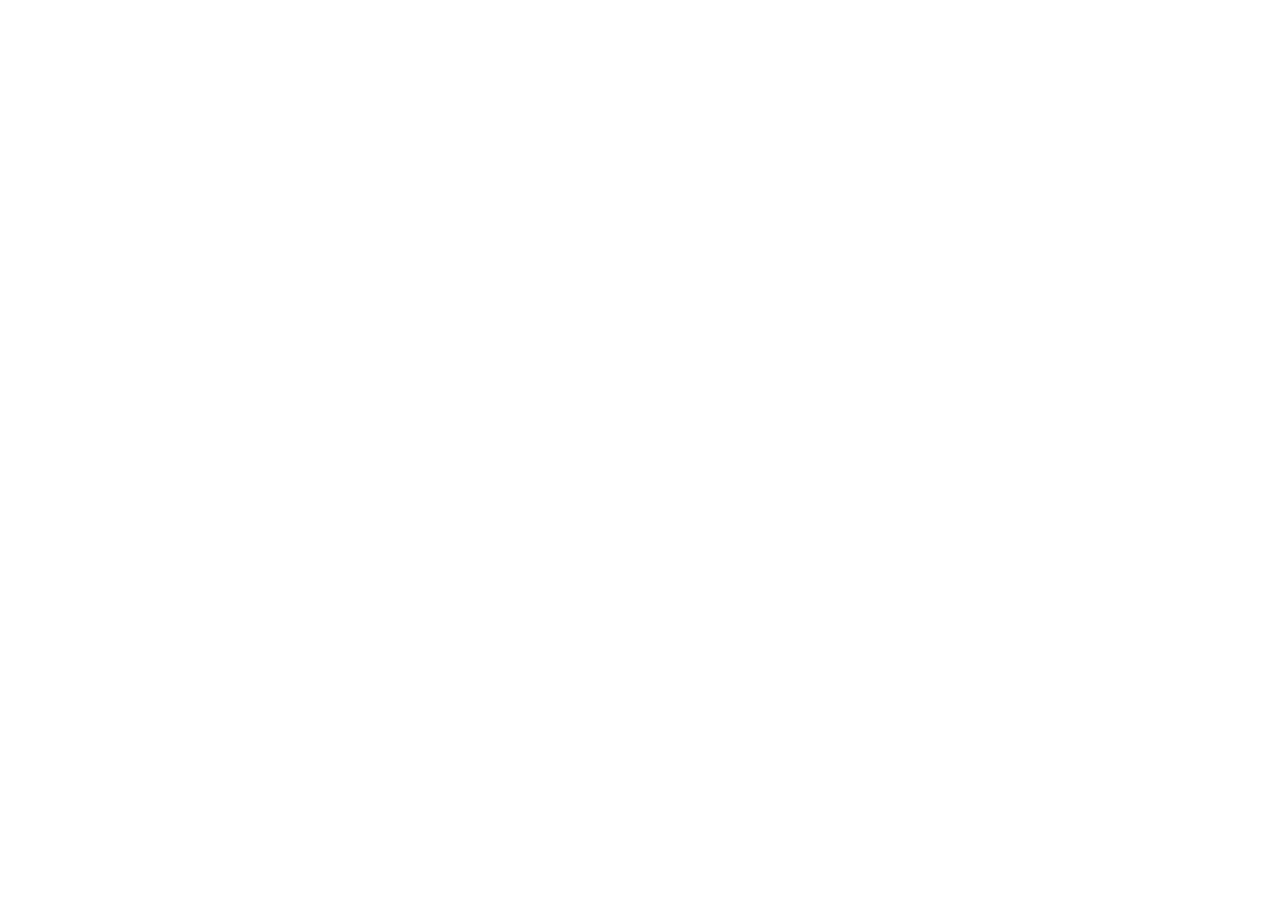
==== index.html @ 8f08b063 "Rename widget.html to index.html" ====
<!DOCTYPE html>
<html>
<head>
  <link rel="stylesheet" href="style.css">
</head>
<body>
  <div id="mainContainer">
    <span id="titleStroke2" class="title">WHO'S THAT POKÉMON?</span>
    <span id="titleStroke" class="title">WHO'S THAT POKÉMON?</span>
    <span id="title" class="title">WHO'S THAT POKÉMON?</span>

    <div id="starContainer">
      <img id="star1" class="star" src="https://ohmysez.com/widgets/pokemonguess/assets/star.png" />
      <img id="star2" class="star" src="https://ohmysez.com/widgets/pokemonguess/assets/star.png" />
      <img id="star3" class="star" src="https://ohmysez.com/widgets/pokemonguess/assets/star.png" />
      <img id="star4" class="star" src="https://ohmysez.com/widgets/pokemonguess/assets/star.png" />
      <img id="star5" class="star" src="https://ohmysez.com/widgets/pokemonguess/assets/star.png" />
    </div>

    <div id="flash"></div>

    <img id="pokeball" src="https://ohmysez.com/widgets/pokemonguess/assets/pokeball.png" />
    <div id="ring" class="ring"> </div>    


    <div id="pokemonImageContainer">
      <img id="pokemonImage" />
    </div>
    <div id="timerBarContainer"> 
      <div id="timerBar"></div>
    </div>
    <div id="displayContainer">

      <!-- Correct guess pill -->
      <div id="winPill" class="pill">
        <div id="winPillName" class="pill-center">ohmySez</div>
        <div id="winPillScore" class="pill-right">
          1
        </div>
      </div>

      <!-- Catch pill -->
      <div id="messagePill">
        Sez caught Bulbasaur! -- Added to Pokdex.
      </div>

      <!-- Timer end pill -->
      <div id="losePill" class="pill">
        <div id="losePillIcon" class="pill-left pill-red">
          X
        </div>
        <div id="losePillName" class="pill-right">Pikachu</div>
      </div>
    </div>
  </div>
  
  <script src="script.js"></script>
  <script src="se-simulate.js"></script>

</body>
</html>
---- style.css ----
@import url('https://fonts.googleapis.com/css2?family=Jua&family=Luckiest+Guy&family=Nunito:ital,wght@0,200..1000;1,200..1000&display=swap');



#mainContainer {
  width: 1000px;
  height: 800px;
  display: flex;
  position: relative;
  align-items: center;
  justify-content: center;
  text-align: center;
}

.title {
  position: absolute;
  font-family: Luckiest Guy;
  font-size: 45px;
  top: 125px;
  visibility: hidden;
  word-spacing: 10px;
}

#title {
  color: var(--color-primary);
}

#titleStroke {
  fill: none;
  -webkit-text-stroke: 9px var(--color-secondary); 
}

#titleStroke2 {
  fill: none;
  transform: translate(-3px, 3px);
  -webkit-text-stroke: 14px var(--color-tertiary);
}

#pokemonImageContainer {
  position: relative;
  width: 400px;             
  height: 400px;
  margin-bottom: 30px;
  visibility: hidden;
}

#pokemonImage {
  width: 400px;
  height: 400px;
}

#timerBarContainer {
  position: absolute;
  width: 280px;
  height: 10px;
  display: flex;
  align-items: center;
  justify-content: center;
  background-color: var(--color-secondary);
  border: 7px solid var(--color-secondary);
  border-radius: 50px;
  bottom: 180px;
  overflow: hidden; 
  visibility: hidden;
  font-family: Luckiest Guy;
  font-size: 40px;
  color: #ffffff;
}

#timerBar {
  width: 100%;
  height: 10px;
  margin-left: 0;
  margin-right: auto;
  border-radius: 7px;
  background-color: var(--color-primary);
}

#displayContainer {
  position: absolute;
  display: flex;
  flex-direction: column;
  align-items: center;
  bottom: 130px;
  z-index: 10;
  gap: 12px;
}

.pill {
  position: absolute;
  display: flex;
  width: auto;
  align-items: stretch;
  border-radius: 999px;
  overflow: hidden;
  visibility: hidden;
  font-family: Luckiest Guy;
  bottom: 40px;
  white-space: nowrap;
  background-color: var(--color-secondary);
}

.pill-left {
  display: flex;
  align-items: center;
  justify-content: center;
  padding: 10px 15px 10px 20px;
  font-size: 30px;
  font-family: Luckiest Guy;
}

.pill-blue {
  background-color: var(--color-primary);
  color: var(--color-secondary);
}

.pill-red {
  background-color: #c0392b;
  color: #ffffff;
}

.pill-center {
  background-color: var(--color-secondary);
  color: #ffffff;
  font-size: 30px;
  font-family: Luckiest Guy;
  padding: 10px 25px;
  display: flex;
  align-items: center;
}

#messagePill {
  position: absolute;
  display: flex;
  align-items: center;
  justify-content: center;
  padding: 10px 20px;
  font-size: 21px;
  color: #ffffff;
  align-items: stretch;
  border-radius: 999px;
  bottom: 300px;
  overflow: hidden;
  visibility: hidden;
  font-family: Luckiest Guy;
  white-space: nowrap;
  background-color: rgba(0, 0, 0, 0.55);
}

#winPillScore {
  display: flex;
  align-items: right;
  justify-content: flex-end;
  min-width: 120px;
  font-variant-numeric: tabular-nums;
}

.pill-right {
  background-color: var(--color-secondary);
  color: #ffffff; /* var(--color-primary); */
  font-size: 30px;
  font-family: Luckiest Guy;
  padding: 10px 28px 10px 15px;
  display: flex;
  text-align: right;
}

#pokeball {
  position: absolute;
  width: 100px;
  height: 100px;
  z-index: 10;
  visibility: hidden;
}

#starContainer {
  position: absolute;
  display: flex;
  justify-content: center;
  align-items: center;
  width: 100px;
  height: 100px;
  z-index: 99999;
}

.star {
  position: absolute;
  width: 25px;
  height: 25px;
  z-index: 99999;
  transform-origin: center center;
  visibility: hidden;
  filter: 
        drop-shadow(0 0 2px #fff)     /* soft white core */
        drop-shadow(0 0 4px #ffee00);
}

#ring {
  position: absolute;
  z-index: 99998;
}

.ring {
  width: 60px;
  height: 60px;
  border-radius: 50%;
  border: 6px solid white;
  background: transparent;
  box-shadow:
    /* outer glow layers */
    0 0 8px 2px #85B7EB,
    0 0 24px 6px #378ADD,
    0 0 60px 12px #185FA580,
    /* inner glow layers */
    inset 0 0 8px 2px #85B7EB,
    inset 0 0 24px 6px #378ADD40;
  visibility: hidden;
}

#flash {
  position: absolute;
  border-radius: 100%;
  filter: blur(10px);
  width: 100px;
  height: 100px;
  background-color: white;
  box-shadow: 0 0 10px 10px #85B7EB;
  visibility: hidden;
}

.sparkle {
  position: absolute;
  visibility: hidden;
  width: 40px;
  height: 40px;
  box-shadow: 0 0 30px 30px #85B7EB;
  background: white;
  clip-path: polygon(
    50% 0%,
    62% 38%,
    100% 50%,
    62% 62%,
    50% 100%,
    38% 62%,
    0% 50%,
    38% 38%
  );
}
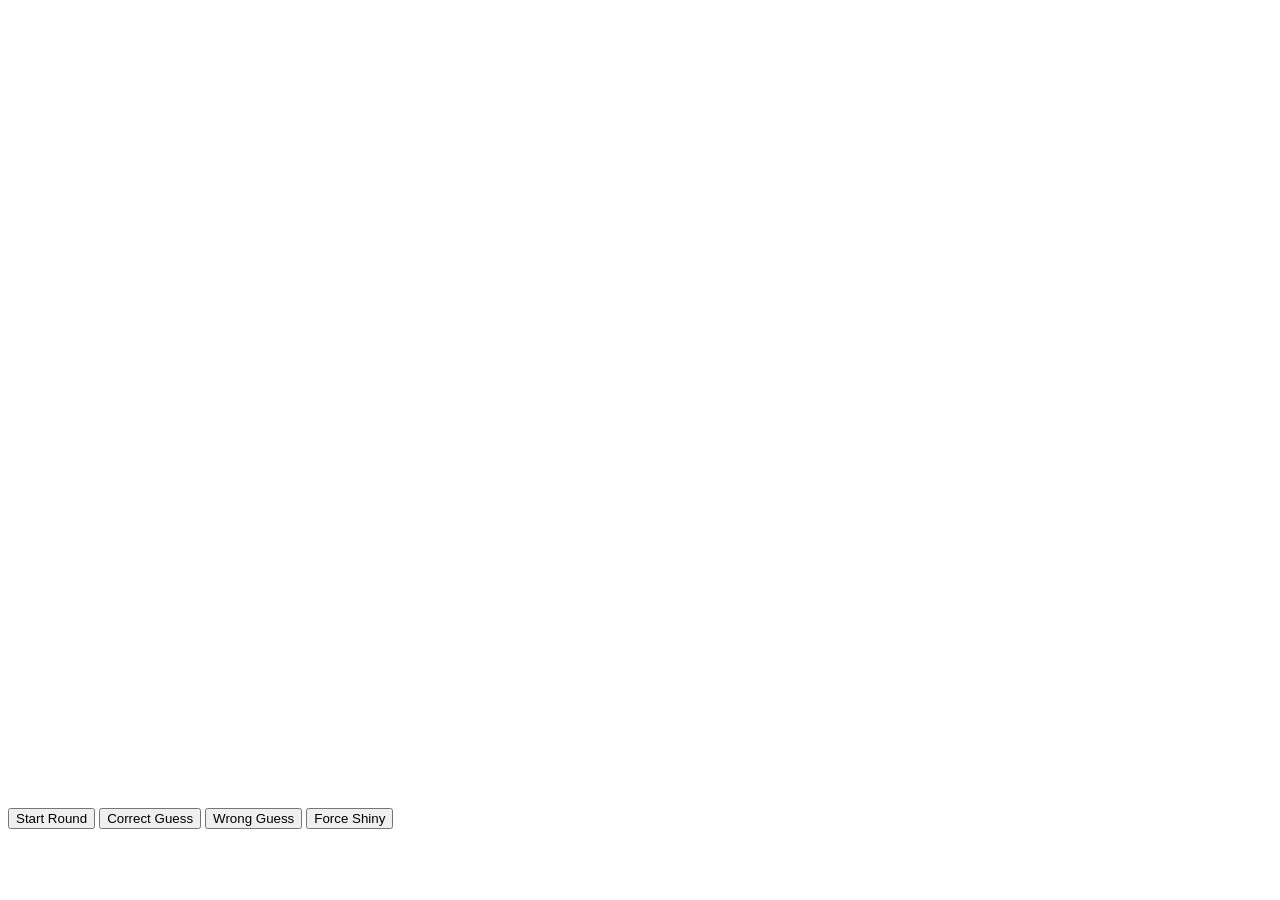
==== commit 3a0d86d3: "Add demo-controls.js script to index.html" ====
--- a/index.html
+++ b/index.html
@@ -56,6 +56,7 @@
   
   <script src="script.js"></script>
   <script src="se-simulate.js"></script>
-
+  <script src="demo-controls.js"></script>
+  
 </body>
 </html>
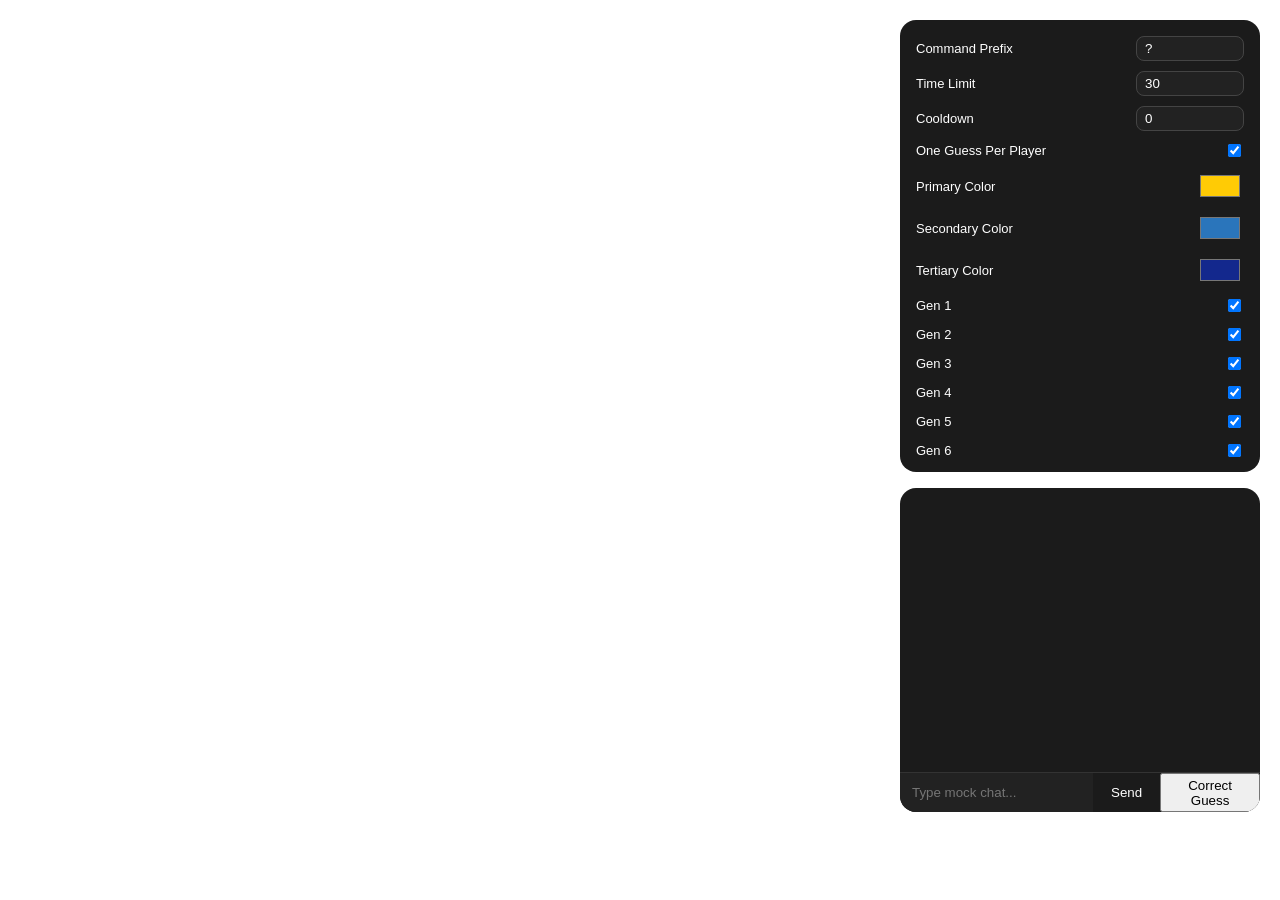
==== commit e4bee423: "Update index.html" ====
--- a/index.html
+++ b/index.html
@@ -2,6 +2,7 @@
 <html>
 <head>
   <link rel="stylesheet" href="style.css">
+  <link rel="stylesheet" href="demo-controls.css">
 </head>
 <body>
   <div id="mainContainer">
@@ -53,6 +54,26 @@
       </div>
     </div>
   </div>
+
+    <div id="demoUI">
+    <div id="settingsPanel"></div>
+  
+    <div id="chatPanel">
+      <div id="chatMessages"></div>
+      <div id="chatControls">
+        <input
+          id="chatInput"
+          placeholder="Type mock chat..."
+        />
+        <button id="sendChatBtn">
+          Send
+        </button>
+        <button id="correctGuessBtn">
+          Correct Guess
+        </button>
+      </div>
+    </div>
+  </div>
   
   <script src="script.js"></script>
   <script src="se-simulate.js"></script>
--- a/demo-controls.css
+++ b/demo-controls.css
@@ -0,0 +1,128 @@
+#demoUI {
+  position: fixed;
+  top: 20px;
+  right: 20px;
+  width: 360px;
+  display: flex;
+  flex-direction: column;
+  gap: 16px;
+  z-index: 999999;
+  font-family: Arial, sans-serif;
+}
+
+#settingsPanel {
+  background: rgba(15,15,15,.95);
+  border: 2px solid var(--color-primary);
+  border-radius: 16px;
+  padding: 16px;
+  max-height: 420px;
+  overflow-y: auto;
+  backdrop-filter: blur(10px);
+}
+
+.settingRow {
+  display: flex;
+  align-items: center;
+  justify-content: space-between;
+  gap: 12px;
+  margin-bottom: 10px;
+  color: white;
+}
+
+.settingRow label {
+  font-size: 13px;
+}
+
+.settingRow input[type="text"],
+.settingRow input[type="number"] {
+  width: 90px;
+  background: #222;
+  border: 1px solid #444;
+  color: white;
+  padding: 4px 8px;
+  border-radius: 8px;
+}
+
+.settingRow input[type="color"] {
+  width: 48px;
+  height: 32px;
+  border: none;
+  background: none;
+  cursor: pointer;
+}
+
+#demoButtons {
+  display: grid;
+  grid-template-columns: 1fr 1fr;
+  gap: 10px;
+}
+
+#demoButtons button {
+  background: var(--color-primary);
+  color: black;
+  border: none;
+  border-radius: 10px;
+  padding: 10px;
+  font-weight: bold;
+  cursor: pointer;
+  transition: .2s;
+}
+
+#demoButtons button:hover {
+  transform: scale(1.03);
+}
+
+#chatPanel {
+  background: rgba(15,15,15,.95);
+  border: 2px solid var(--color-secondary);
+  border-radius: 16px;
+  overflow: hidden;
+  backdrop-filter: blur(10px);
+}
+
+#chatMessages {
+  height: 260px;
+  overflow-y: auto;
+  padding: 12px;
+  display: flex;
+  flex-direction: column;
+  gap: 8px;
+}
+
+.chatMessage {
+  color: white;
+  font-size: 14px;
+  line-height: 1.4;
+  word-break: break-word;
+}
+
+.chatUser {
+  color: var(--color-primary);
+  font-weight: bold;
+}
+
+.chatMessage.event .chatUser {
+  color: #ff7676;
+}
+
+#chatControls {
+  display: flex;
+  border-top: 1px solid rgba(255,255,255,.1);
+}
+
+#chatInput {
+  flex: 1;
+  border: none;
+  background: #222;
+  color: white;
+  padding: 12px;
+  outline: none;
+}
+
+#sendChatBtn {
+  border: none;
+  background: var(--color-secondary);
+  color: white;
+  padding: 0 18px;
+  cursor: pointer;
+}
